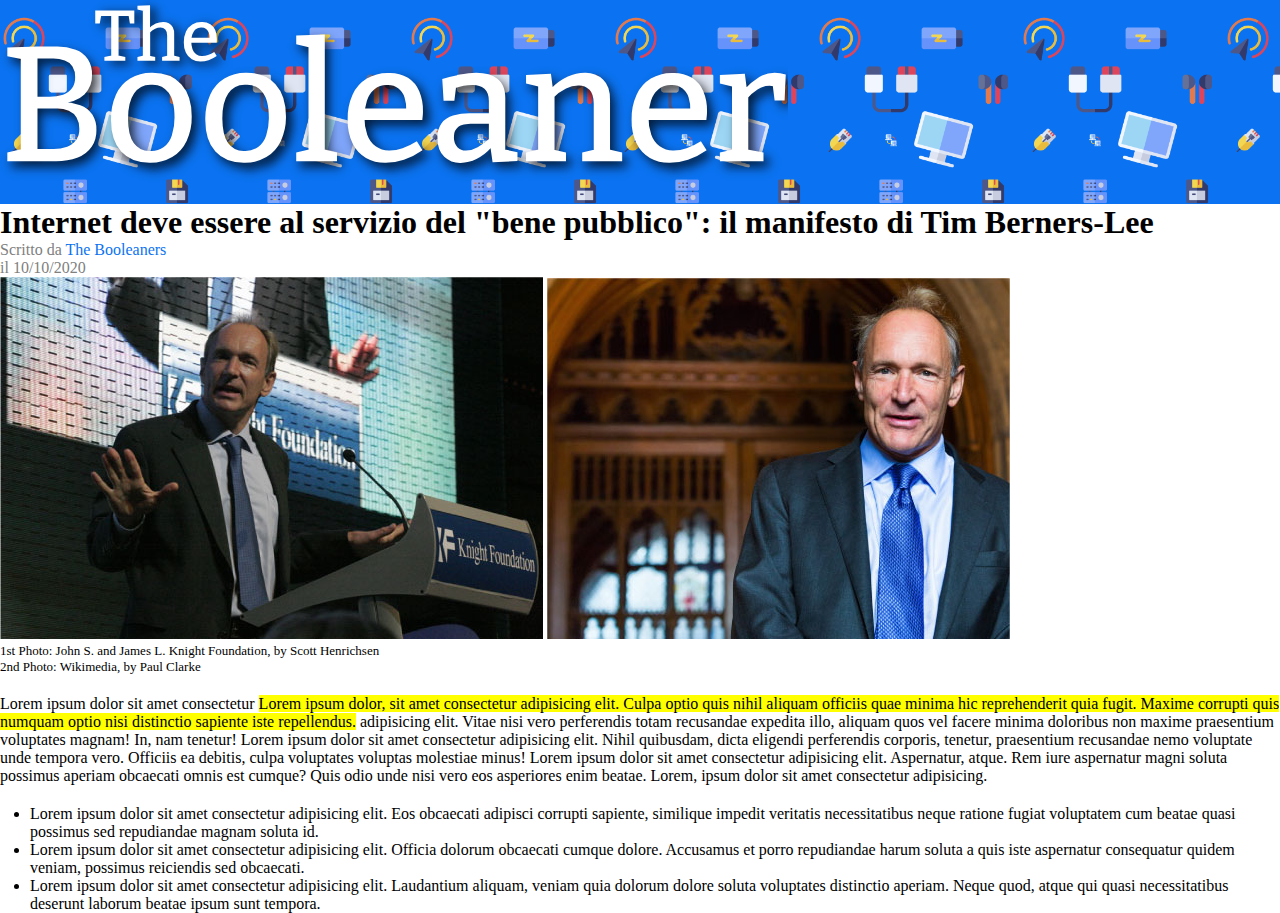
==== index.html @ f2c51a42 "fine secondo e terzo paragrafo" ====
<!DOCTYPE html>
<html lang="en">
    <head>
        <meta charset="UTF-8">
        <meta http-equiv="X-UA-Compatible" content="IE=edge">
        <meta name="viewport" content="width=device-width, initial-scale=1.0">
        <title>The Booleaner</title>
        <link rel="stylesheet" href="./css/style.css">
    </head>
    <body>
        <!--inizio header-->
        <header>
        <!--inizio logo-->
            <div id="logo">
                <img src="./img/logo.svg" alt="logo" height="200">
            </div>
        <!--fine logo-->

        <!--inizio titolo-->
        <h1>
            Internet deve essere al servizio del "bene pubblico": il manifesto di Tim Berners-Lee
        </h1>
        <div>
            <span class="color-gray">Scritto da</span>
            <a href="#" class="color-lightblue">The Booleaners</a>
            <div class="color-gray">il 10/10/2020</div>
        </div>
        <!--fine titolo-->
        </header>
        <!--fine header-->

        <!--inizio main-->
        <main>
        <!--inizio primo paragrafo-->
            <div>
                <img src="./img/tim-1.jpg" alt="tim-1">
                <img src="./img/tim-2.jpg" alt="tim-2">
            </div>
            <div id="dimensione-testo">
                1st Photo: John S. and James L. Knight Foundation, by Scott Henrichsen <br>
                2nd Photo: Wikimedia, by Paul Clarke
            </div>
        <!--fine primo paragrafo-->

        <!--inizio secondo paragrafo-->
        <p class="padding">
            Lorem ipsum dolor sit amet consectetur <span class="evidenziato">Lorem ipsum dolor, sit amet consectetur adipisicing elit. Culpa optio quis nihil aliquam officiis quae minima hic reprehenderit quia fugit. Maxime corrupti quis numquam optio nisi distinctio sapiente iste repellendus.</span> adipisicing elit. Vitae nisi vero perferendis totam recusandae expedita illo, aliquam quos vel facere minima doloribus non maxime praesentium voluptates magnam! In, nam tenetur! Lorem ipsum dolor sit amet consectetur adipisicing elit. Nihil quibusdam, dicta eligendi perferendis corporis, tenetur, praesentium recusandae nemo voluptate unde tempora vero. Officiis ea debitis, culpa voluptates voluptas molestiae minus! Lorem ipsum dolor sit amet consectetur adipisicing elit. Aspernatur, atque. Rem iure aspernatur magni soluta possimus aperiam obcaecati omnis est cumque? Quis odio unde nisi vero eos asperiores enim beatae. Lorem, ipsum dolor sit amet consectetur adipisicing.
        </p>
        <!--fine secondo paragrafo-->

        <!--inizio terzo paragrafo-->
        <p>
            <ul id="terzo-paragrafo">
                <li>Lorem ipsum dolor sit amet consectetur adipisicing elit. Eos obcaecati adipisci corrupti sapiente, similique impedit veritatis necessitatibus neque ratione fugiat voluptatem cum beatae quasi possimus sed repudiandae magnam soluta id.</li>
                <li>Lorem ipsum dolor sit amet consectetur adipisicing elit. Officia dolorum obcaecati cumque dolore. Accusamus et porro repudiandae harum soluta a quis iste aspernatur consequatur quidem veniam, possimus reiciendis sed obcaecati.</li>
                <li>Lorem ipsum dolor sit amet consectetur adipisicing elit. Laudantium aliquam, veniam quia dolorum dolore soluta voluptates distinctio aperiam. Neque quod, atque qui quasi necessitatibus deserunt laborum beatae ipsum sunt tempora.</li>
            </ul>
        </p>
        <!--fine terzo paragrafo-->
        </main>
        <!--fine main-->
    </body>
</html>
---- css/style.css ----
*{
    padding: 0;
    margin: 0;
    box-sizing: border-box;
}

/*inizio css logo*/
#logo{
    background-color: rgb(11, 115, 241);
    background-image: url(../img/pattern.png);
    background-size: contain;
}
/*fine css logo*/

/*inizio css titolo*/
.color-gray{
    color: gray;
}

.color-lightblue{
    text-decoration: none;
    color: rgb(11, 115, 241);
}
/*fine css titolo*/

/*inizio css primo paragrafo*/
#dimensione-testo{
    font-size: small;
}
/*fine css primo paragrafo*/

/*inizio css secondo paragrafo*/
.padding{
    padding-top: 20px;
}
.evidenziato{
    background-color: yellow;
}
/*fine css secondo paragrafo*/

/*inizio css terzo paragrafo*/
#terzo-paragrafo{
    padding-top: 20px;
    margin-left: 30px;
}
/*fine css terzo paragrafo*/
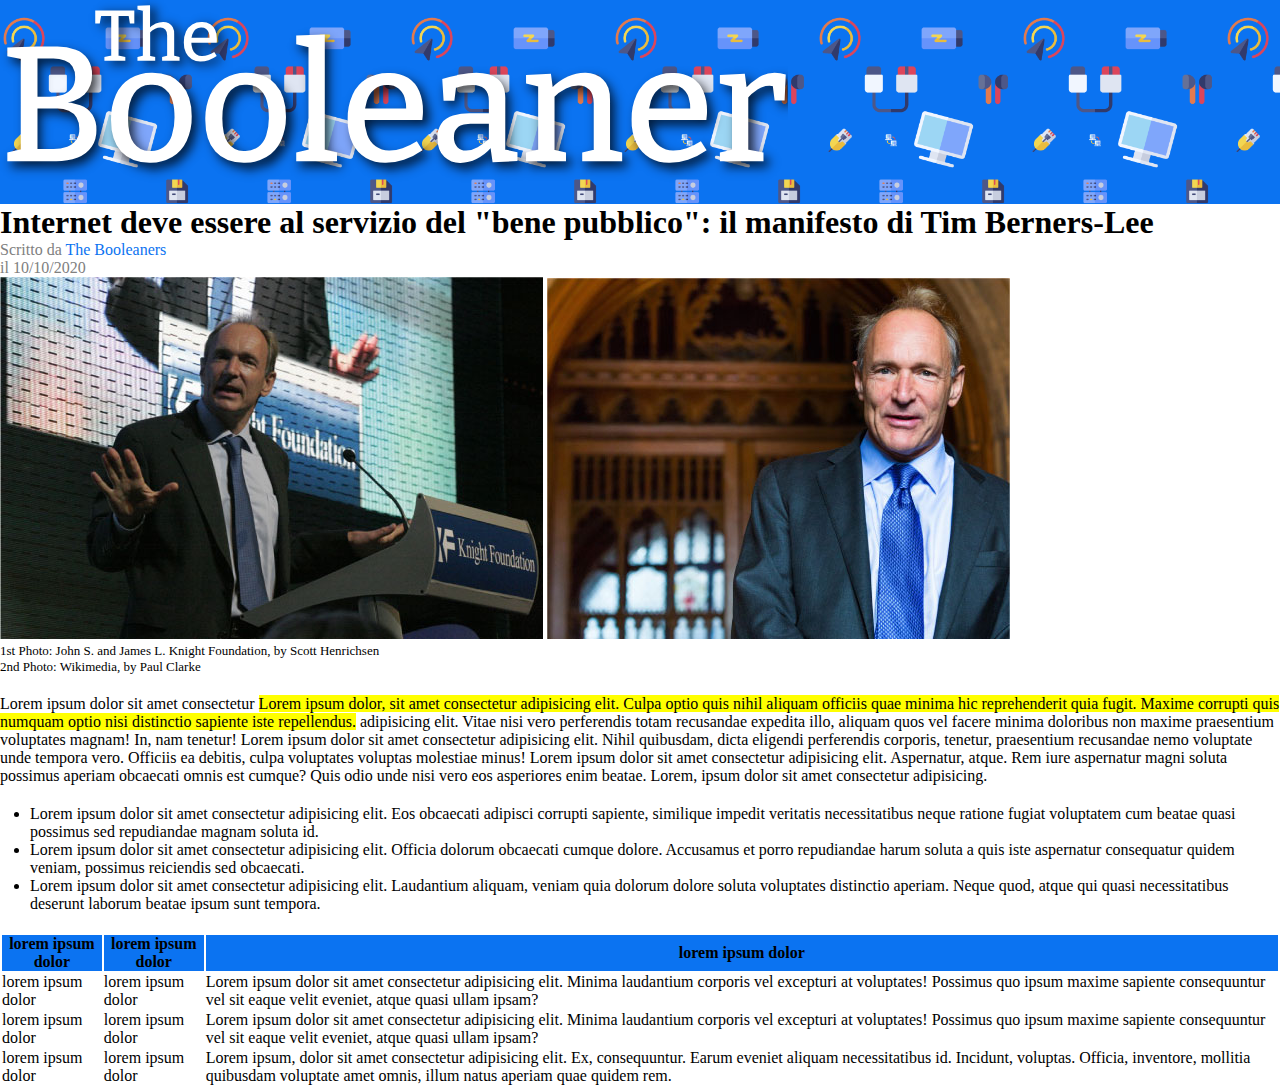
==== commit 2e799ac4: "push per ticket" ====
--- a/index.html
+++ b/index.html
@@ -57,6 +57,33 @@
             </ul>
         </p>
         <!--fine terzo paragrafo-->
+
+        <!--inizio tabella-->
+        <table class="padding">
+            <thead id="thead-blu">
+                <th>lorem ipsum dolor</th>
+                <th>lorem ipsum dolor</th>
+                <th>lorem ipsum dolor</th>
+            </thead>
+            <tbody>
+                <tr>
+                    <td>lorem ipsum dolor</td>
+                    <td>lorem ipsum dolor</td>
+                    <td>Lorem ipsum dolor sit amet consectetur adipisicing elit. Minima laudantium corporis vel excepturi at voluptates! Possimus quo ipsum maxime sapiente consequuntur vel sit eaque velit eveniet, atque quasi ullam ipsam?</td>
+                </tr>
+                <tr>
+                    <td>lorem ipsum dolor</td>
+                    <td>lorem ipsum dolor</td>
+                    <td>Lorem ipsum dolor sit amet consectetur adipisicing elit. Minima laudantium corporis vel excepturi at voluptates! Possimus quo ipsum maxime sapiente consequuntur vel sit eaque velit eveniet, atque quasi ullam ipsam?</td>
+                </tr>
+                <tr>
+                    <td>lorem ipsum dolor</td>
+                    <td>lorem ipsum dolor</td>
+                    <td>Lorem ipsum, dolor sit amet consectetur adipisicing elit. Ex, consequuntur. Earum eveniet aliquam necessitatibus id. Incidunt, voluptas. Officia, inventore, mollitia quibusdam voluptate amet omnis, illum natus aperiam quae quidem rem.</td>
+                </tr>  
+            </tbody>
+        </table>
+        <!--fine tabella-->
         </main>
         <!--fine main-->
     </body>
--- a/css/style.css
+++ b/css/style.css
@@ -45,4 +45,11 @@
 }
 /*fine css terzo paragrafo*/
 
+/*inizio css tabella*/
+#thead-blu{
+    background-color: rgb(11, 115, 241);
+    border-color: rgb(11, 115, 241);
+}
+/*fine css tabella*/
 
+
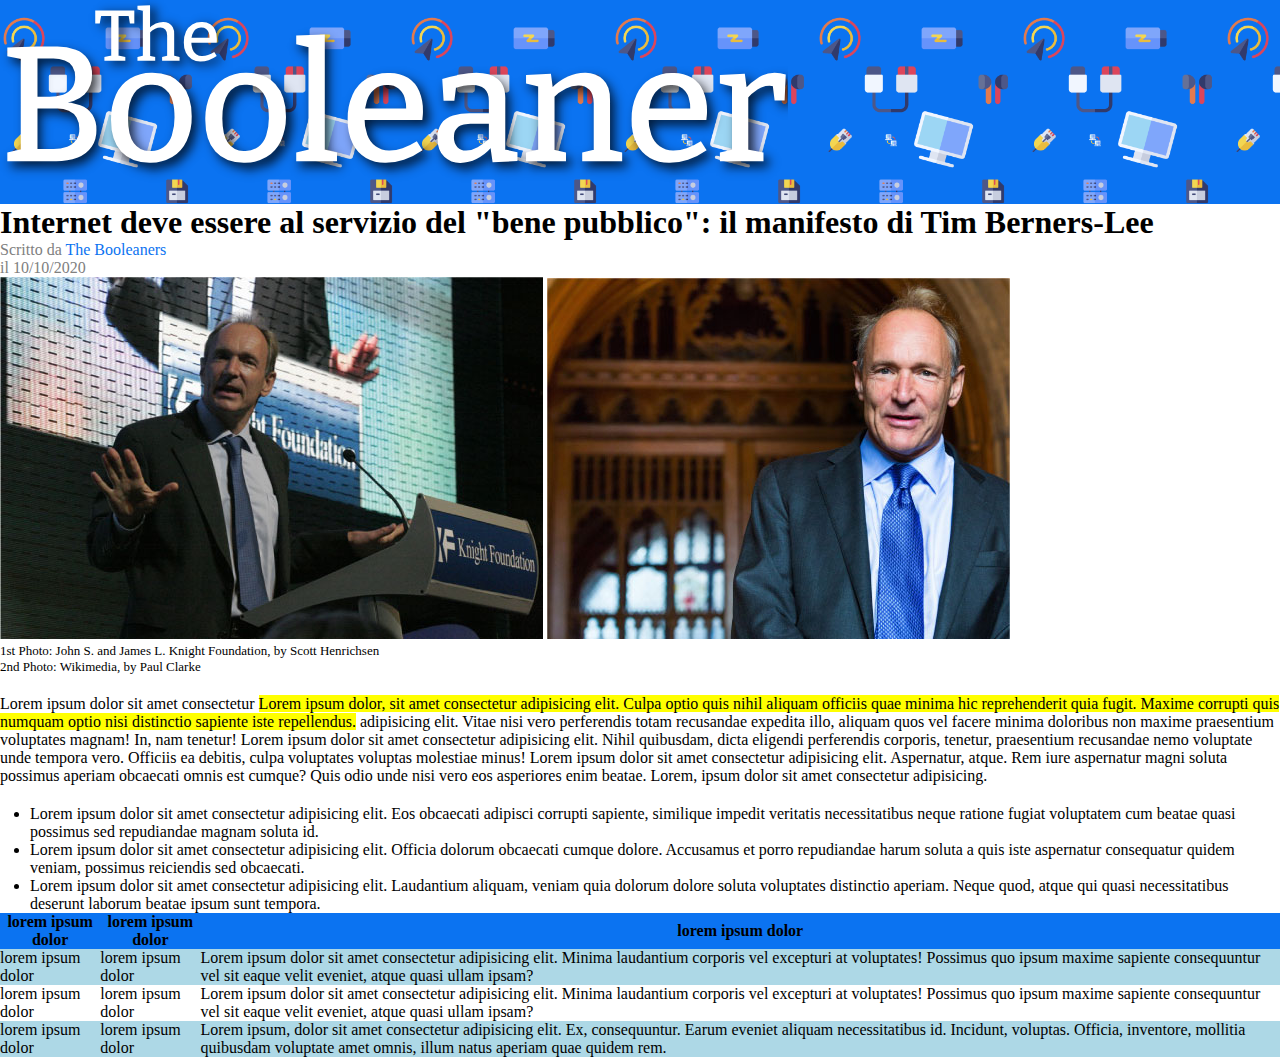
==== commit 43c2510e: "fine tabella" ====
--- a/index.html
+++ b/index.html
@@ -66,7 +66,7 @@
                 <th>lorem ipsum dolor</th>
             </thead>
             <tbody>
-                <tr>
+                <tr class="tr-color-lightblue">
                     <td>lorem ipsum dolor</td>
                     <td>lorem ipsum dolor</td>
                     <td>Lorem ipsum dolor sit amet consectetur adipisicing elit. Minima laudantium corporis vel excepturi at voluptates! Possimus quo ipsum maxime sapiente consequuntur vel sit eaque velit eveniet, atque quasi ullam ipsam?</td>
@@ -76,7 +76,7 @@
                     <td>lorem ipsum dolor</td>
                     <td>Lorem ipsum dolor sit amet consectetur adipisicing elit. Minima laudantium corporis vel excepturi at voluptates! Possimus quo ipsum maxime sapiente consequuntur vel sit eaque velit eveniet, atque quasi ullam ipsam?</td>
                 </tr>
-                <tr>
+                <tr  class="tr-color-lightblue">
                     <td>lorem ipsum dolor</td>
                     <td>lorem ipsum dolor</td>
                     <td>Lorem ipsum, dolor sit amet consectetur adipisicing elit. Ex, consequuntur. Earum eveniet aliquam necessitatibus id. Incidunt, voluptas. Officia, inventore, mollitia quibusdam voluptate amet omnis, illum natus aperiam quae quidem rem.</td>
--- a/css/style.css
+++ b/css/style.css
@@ -46,10 +46,16 @@
 /*fine css terzo paragrafo*/
 
 /*inizio css tabella*/
+table{
+    border-collapse: collapse;
+}
 #thead-blu{
     background-color: rgb(11, 115, 241);
     border-color: rgb(11, 115, 241);
 }
+.tr-color-lightblue{
+    background-color: lightblue;
+}
 /*fine css tabella*/
 
 
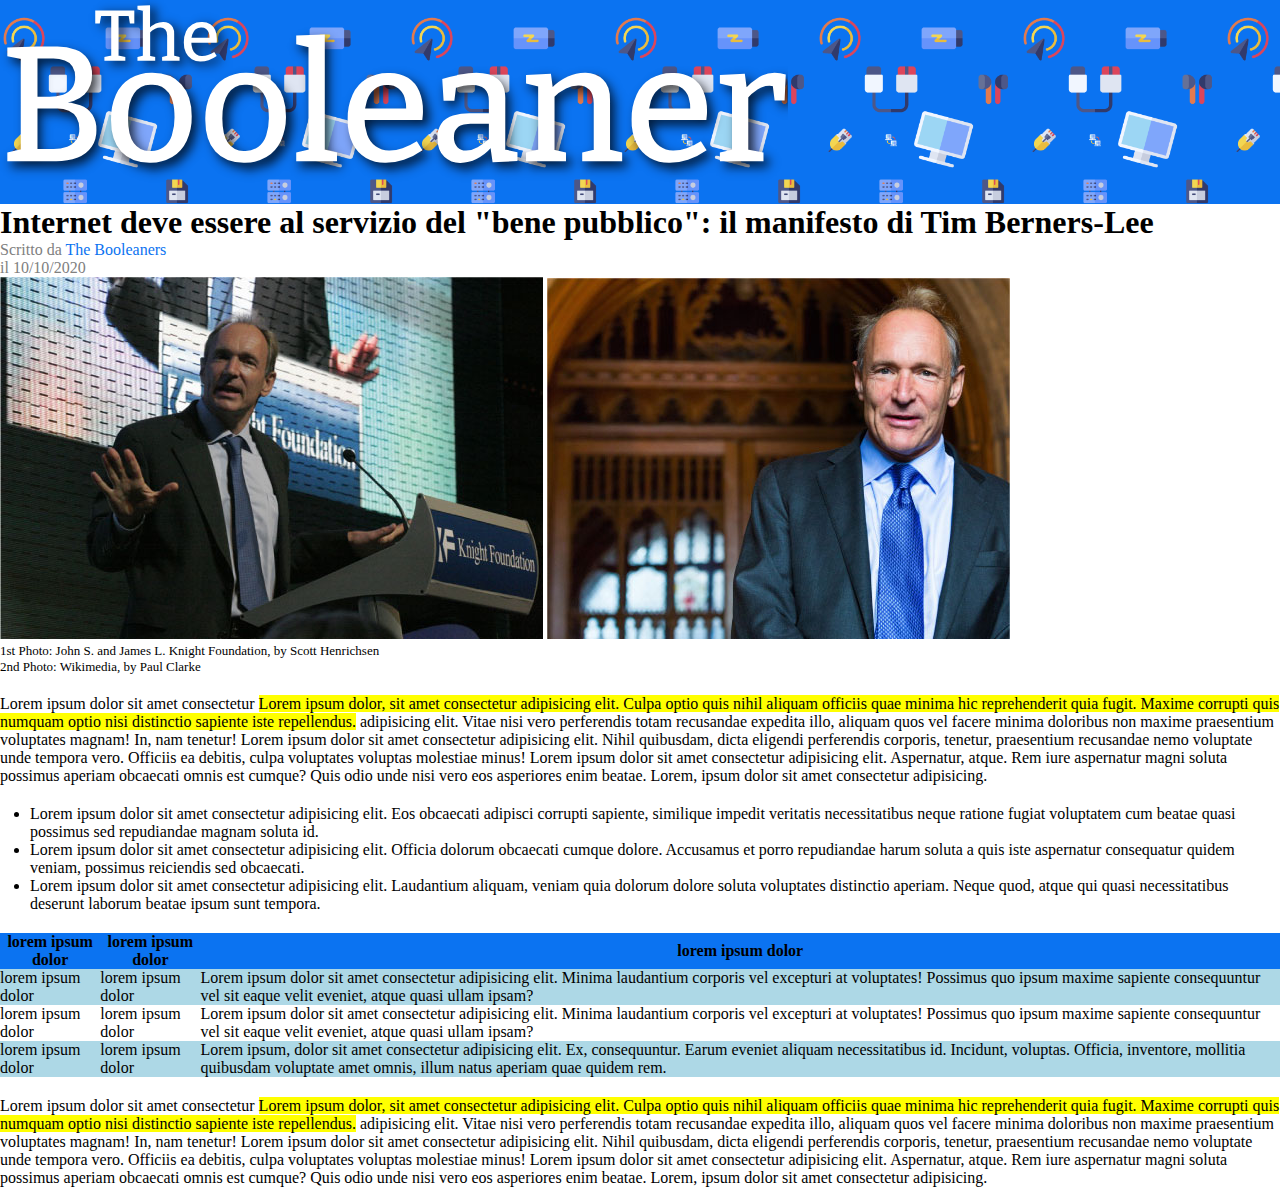
==== commit 3862751b: "fine main" ====
--- a/index.html
+++ b/index.html
@@ -59,11 +59,13 @@
         <!--fine terzo paragrafo-->
 
         <!--inizio tabella-->
-        <table class="padding">
+        <table>
             <thead id="thead-blu">
-                <th>lorem ipsum dolor</th>
-                <th>lorem ipsum dolor</th>
-                <th>lorem ipsum dolor</th>
+                <tr>
+                    <th>lorem ipsum dolor</th>
+                    <th>lorem ipsum dolor</th>
+                    <th>lorem ipsum dolor</th>
+                </tr>
             </thead>
             <tbody>
                 <tr class="tr-color-lightblue">
@@ -84,6 +86,12 @@
             </tbody>
         </table>
         <!--fine tabella-->
+
+        <!--inizio quarto paragrafo-->
+        <p class="padding">
+            Lorem ipsum dolor sit amet consectetur <span class="evidenziato">Lorem ipsum dolor, sit amet consectetur adipisicing elit. Culpa optio quis nihil aliquam officiis quae minima hic reprehenderit quia fugit. Maxime corrupti quis numquam optio nisi distinctio sapiente iste repellendus.</span> adipisicing elit. Vitae nisi vero perferendis totam recusandae expedita illo, aliquam quos vel facere minima doloribus non maxime praesentium voluptates magnam! In, nam tenetur! Lorem ipsum dolor sit amet consectetur adipisicing elit. Nihil quibusdam, dicta eligendi perferendis corporis, tenetur, praesentium recusandae nemo voluptate unde tempora vero. Officiis ea debitis, culpa voluptates voluptas molestiae minus! Lorem ipsum dolor sit amet consectetur adipisicing elit. Aspernatur, atque. Rem iure aspernatur magni soluta possimus aperiam obcaecati omnis est cumque? Quis odio unde nisi vero eos asperiores enim beatae. Lorem, ipsum dolor sit amet consectetur adipisicing. 
+        </p>
+        <!--fine quarto paragrafo-->
         </main>
         <!--fine main-->
     </body>
--- a/css/style.css
+++ b/css/style.css
@@ -41,6 +41,7 @@
 /*inizio css terzo paragrafo*/
 #terzo-paragrafo{
     padding-top: 20px;
+    padding-bottom: 20px;
     margin-left: 30px;
 }
 /*fine css terzo paragrafo*/
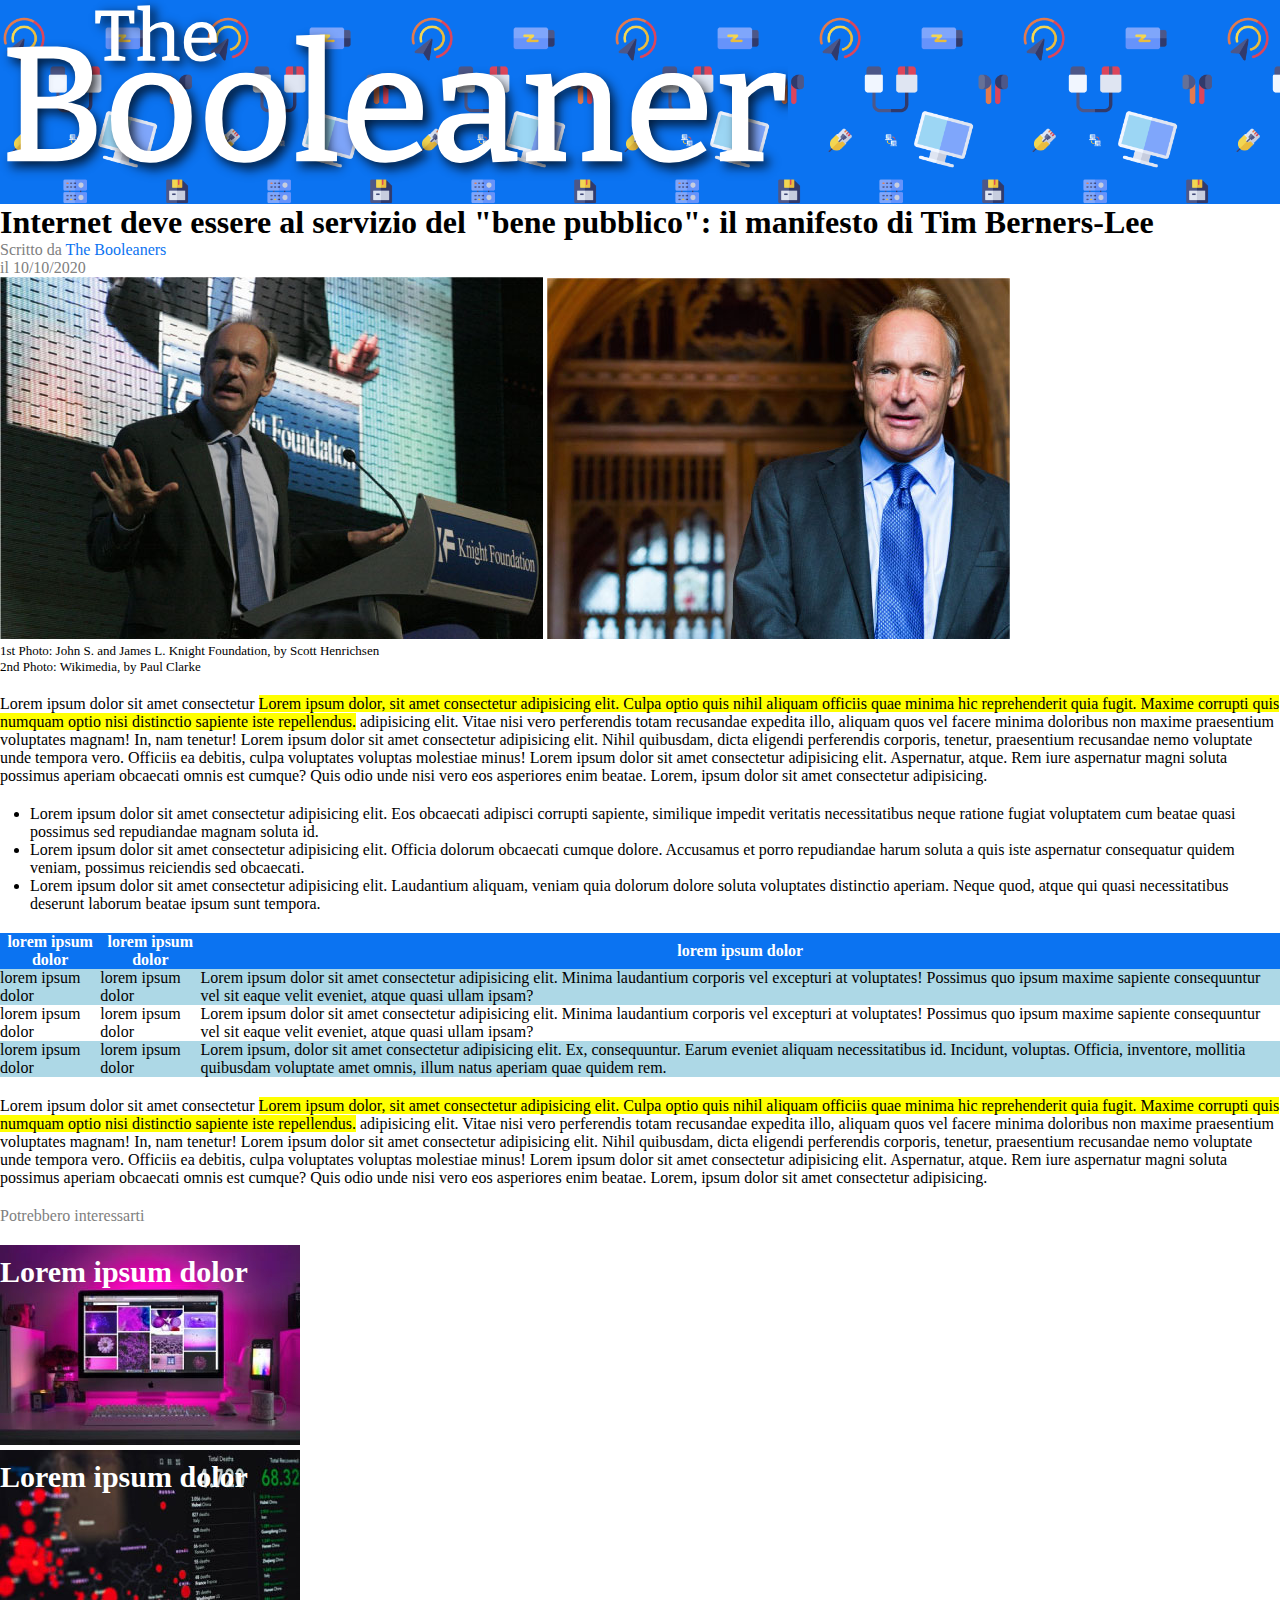
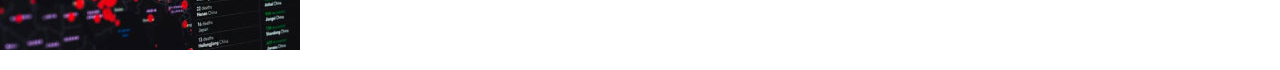
==== commit 40666880: "fine esercizio" ====
--- a/index.html
+++ b/index.html
@@ -43,7 +43,7 @@
         <!--fine primo paragrafo-->
 
         <!--inizio secondo paragrafo-->
-        <p class="padding">
+        <p class="margin">
             Lorem ipsum dolor sit amet consectetur <span class="evidenziato">Lorem ipsum dolor, sit amet consectetur adipisicing elit. Culpa optio quis nihil aliquam officiis quae minima hic reprehenderit quia fugit. Maxime corrupti quis numquam optio nisi distinctio sapiente iste repellendus.</span> adipisicing elit. Vitae nisi vero perferendis totam recusandae expedita illo, aliquam quos vel facere minima doloribus non maxime praesentium voluptates magnam! In, nam tenetur! Lorem ipsum dolor sit amet consectetur adipisicing elit. Nihil quibusdam, dicta eligendi perferendis corporis, tenetur, praesentium recusandae nemo voluptate unde tempora vero. Officiis ea debitis, culpa voluptates voluptas molestiae minus! Lorem ipsum dolor sit amet consectetur adipisicing elit. Aspernatur, atque. Rem iure aspernatur magni soluta possimus aperiam obcaecati omnis est cumque? Quis odio unde nisi vero eos asperiores enim beatae. Lorem, ipsum dolor sit amet consectetur adipisicing.
         </p>
         <!--fine secondo paragrafo-->
@@ -88,11 +88,23 @@
         <!--fine tabella-->
 
         <!--inizio quarto paragrafo-->
-        <p class="padding">
+        <p class="margin">
             Lorem ipsum dolor sit amet consectetur <span class="evidenziato">Lorem ipsum dolor, sit amet consectetur adipisicing elit. Culpa optio quis nihil aliquam officiis quae minima hic reprehenderit quia fugit. Maxime corrupti quis numquam optio nisi distinctio sapiente iste repellendus.</span> adipisicing elit. Vitae nisi vero perferendis totam recusandae expedita illo, aliquam quos vel facere minima doloribus non maxime praesentium voluptates magnam! In, nam tenetur! Lorem ipsum dolor sit amet consectetur adipisicing elit. Nihil quibusdam, dicta eligendi perferendis corporis, tenetur, praesentium recusandae nemo voluptate unde tempora vero. Officiis ea debitis, culpa voluptates voluptas molestiae minus! Lorem ipsum dolor sit amet consectetur adipisicing elit. Aspernatur, atque. Rem iure aspernatur magni soluta possimus aperiam obcaecati omnis est cumque? Quis odio unde nisi vero eos asperiores enim beatae. Lorem, ipsum dolor sit amet consectetur adipisicing. 
         </p>
         <!--fine quarto paragrafo-->
         </main>
         <!--fine main-->
+
+        <!--inizio footer-->
+        <footer>
+            <div id="testo-footer">Potrebbero interessarti</div>
+            <div id="foto-footer-1">
+               <strong>Lorem ipsum dolor</strong>
+            </div>
+            <div id="foto-footer-2">
+                <strong>Lorem ipsum dolor</strong>
+             </div>
+        </footer>
+        <!--fine footer-->
     </body>
 </html>--- a/css/style.css
+++ b/css/style.css
@@ -30,7 +30,7 @@
 /*fine css primo paragrafo*/
 
 /*inizio css secondo paragrafo*/
-.padding{
+.margin{
     padding-top: 20px;
 }
 .evidenziato{
@@ -53,10 +53,39 @@
 #thead-blu{
     background-color: rgb(11, 115, 241);
     border-color: rgb(11, 115, 241);
+    color: white;
 }
 .tr-color-lightblue{
     background-color: lightblue;
 }
 /*fine css tabella*/
 
+/*inizio css footer*/
+#testo-footer{
+    color: gray;
+    padding-top: 20px;
+    padding-bottom: 20px;
+}
+#foto-footer-1{
+    background-image: url(../img/monitor.jpg);
+    color: white;
+    height: 200px;
+    width: 300px;
+    text-align: left;
+    padding-top: 10px;
+    font-size: 30px;
+}
+#foto-footer-2{
+    background-image: url(../img/graph.jpg);
+    color: white;
+    height: 200px;
+    width: 300px;
+    text-align: left;
+    padding-top: 10px;
+    font-size: 30px;
+    margin-top: 5px;
+    margin-bottom: 20px;
+}
+/*fine css footer*/
 
+
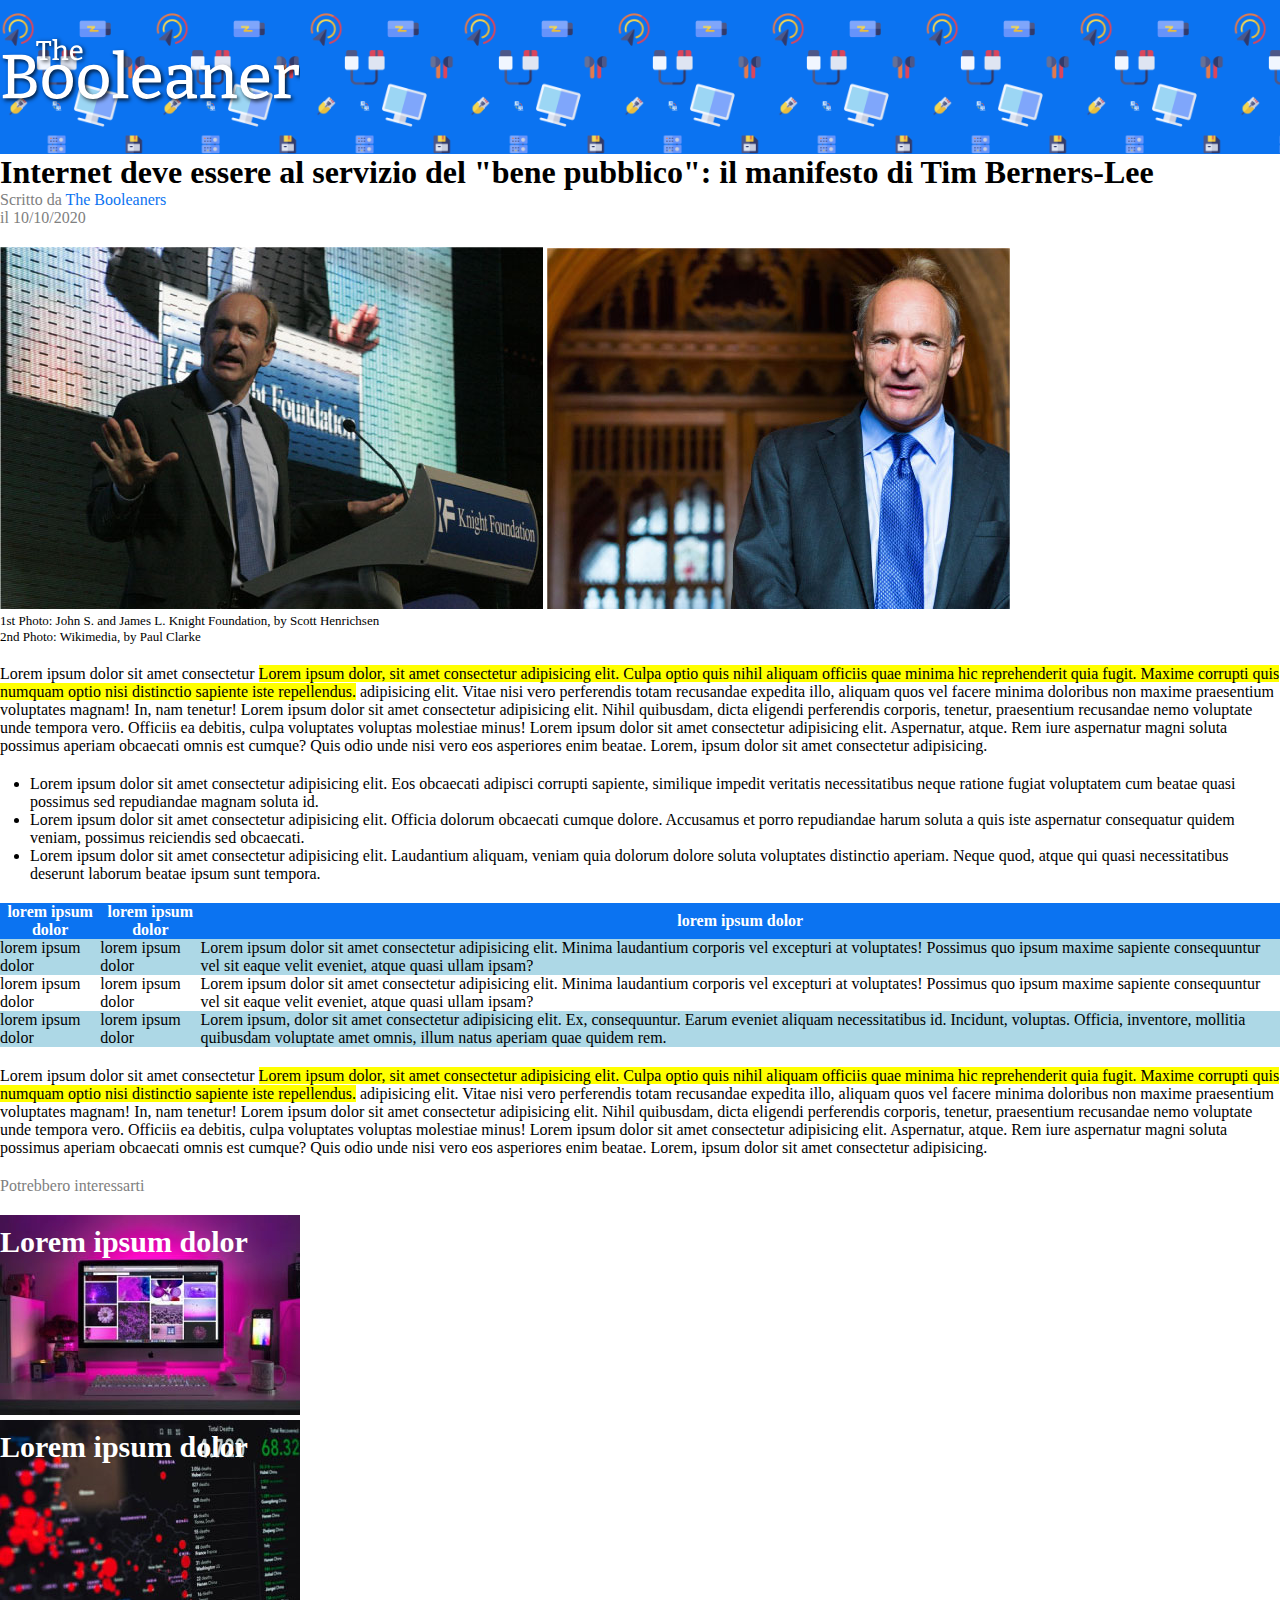
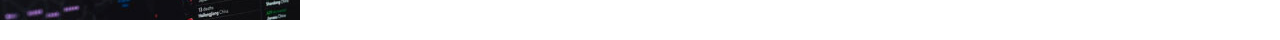
==== commit 8356dfbf: "correzzione logo" ====
--- a/index.html
+++ b/index.html
@@ -12,7 +12,7 @@
         <header>
         <!--inizio logo-->
             <div id="logo">
-                <img src="./img/logo.svg" alt="logo" height="200">
+                <img src="./img/logo.svg" alt="logo" height="150" width="300">
             </div>
         <!--fine logo-->
 
--- a/css/style.css
+++ b/css/style.css
@@ -15,6 +15,7 @@
 /*inizio css titolo*/
 .color-gray{
     color: gray;
+    margin-bottom: 20px;
 }
 
 .color-lightblue{
